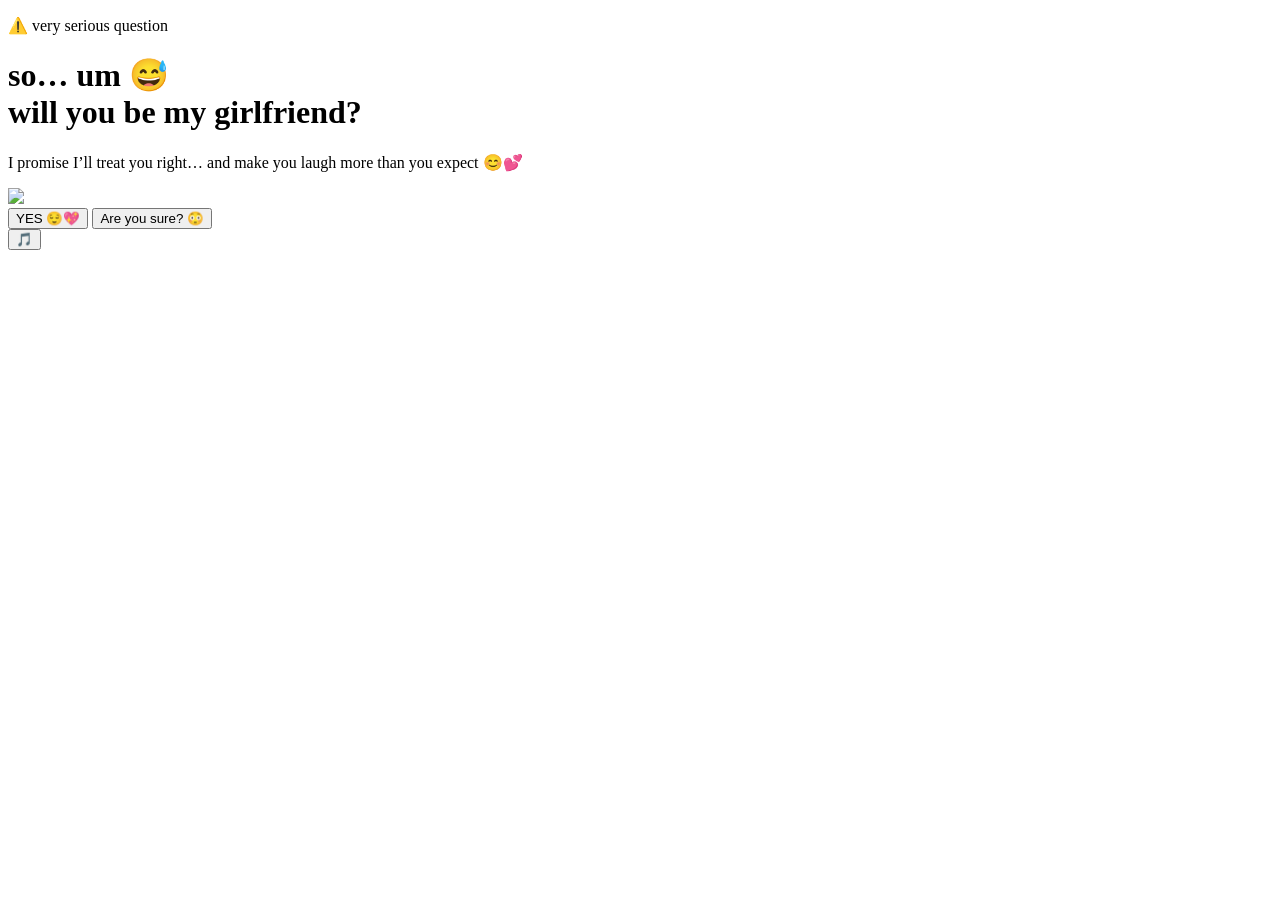
==== index.html @ bea0e46f "Initial commit" ====
<!DOCTYPE html>

<html lang="en">

<head>

<meta charset="UTF-8">

<meta name="viewport" content="width=device-width, initial-scale=1.0, maximum-scale=1.0, user-scalable=no">

<title>Important Question 👀</title>



<link href="https://fonts.googleapis.com/css2?family=Poppins:wght@400;600;800&display=swap" rel="stylesheet">

<link rel="stylesheet" href="style.css">

</head>



<body>



<div class="hearts-bg"></div>



<div class="container">

    <p class="small-text">⚠️ very serious question</p>



    <h1>

        so… um 😅<br>

        will you be my girlfriend?

    </h1>



    <p class="subtext">

        I promise I’ll treat you right… and make you laugh more than you expect 😊💕

    </p>



    <div class="gif-container">

        <img id="cat-gif" src="https://media.tenor.com/EBV7OT7ACfwAAAAj/u-u-qua-qua-u-quaa.gif">

    </div>



    <div class="buttons">

        <button id="yes-btn" onclick="handleYesClick()">YES 😌💖</button>

        <button id="no-btn" onclick="handleNoClick()">Are you sure? 😳</button>

    </div>



    <div id="tease-toast"></div>

</div>



<audio id="bg-music" loop>

    <source src="music/beabadoobee - Glue Song (Lyrics).mp3" type="audio/mpeg">

</audio>



<button id="music-toggle">🎵</button>



<script src="script.js"></script>

</body>

</html>
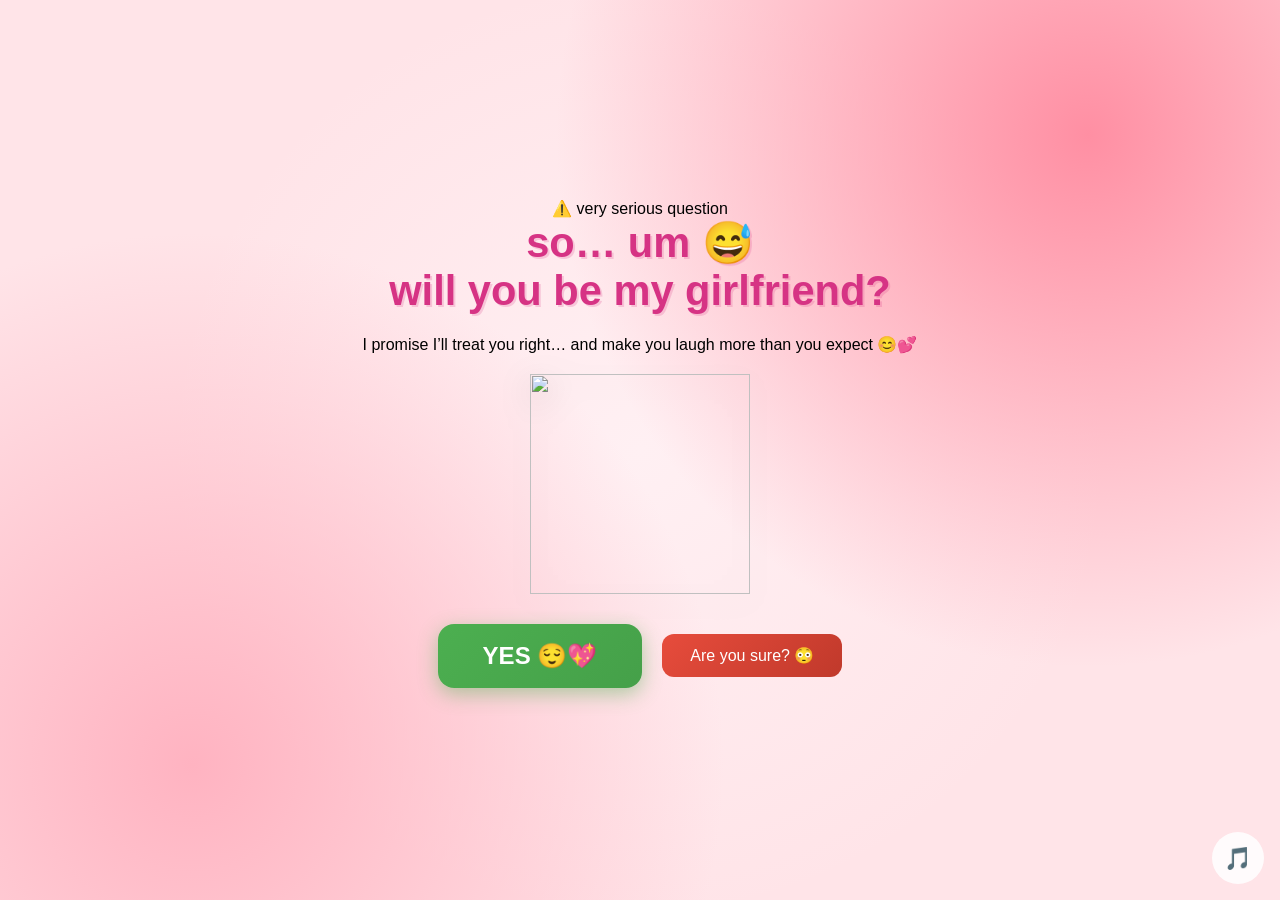
==== commit 087035d9: "responsive fix" ====
--- a/index.html
+++ b/index.html
@@ -1,5 +1,5 @@
 <!DOCTYPE html>
-
+<meta name="viewport" content="width=device-width, initial-scale=1.0">
 <html lang="en">
 
 <head>
--- a/style.css
+++ b/style.css
@@ -0,0 +1,193 @@
+* {
+    margin: 0;
+    padding: 0;
+    box-sizing: border-box;
+}
+
+body {
+    background-color: #FFE4E8;
+    font-family: 'Nunito', sans-serif;
+    min-height: 100vh;
+    display: flex;
+    justify-content: center;
+    align-items: center;
+    overflow-x: hidden;
+
+    background-image:
+        radial-gradient(circle at 15% 85%, #ffb3c1 0%, transparent 40%),
+        radial-gradient(circle at 85% 15%, #ff8fa3 0%, transparent 40%),
+        radial-gradient(circle at 50% 50%, #fff0f3 0%, transparent 60%);
+}
+
+/* Floating hearts */
+.hearts-bg {
+    position: fixed;
+    inset: 0;
+    pointer-events: none;
+    z-index: 0;
+    overflow: hidden;
+}
+
+.hearts-bg::before,
+.hearts-bg::after {
+    content: '💕 💗 💖 💝 💓';
+    position: absolute;
+    font-size: clamp(1rem, 2vw, 1.5rem);
+    opacity: 0.15;
+    animation: floatHearts 12s linear infinite;
+    white-space: nowrap;
+    top: 100%;
+    left: 10%;
+}
+
+.hearts-bg::after {
+    animation-delay: 6s;
+    left: 60%;
+    content: '💗 💕 💓 💖 💝';
+}
+
+@keyframes floatHearts {
+    from { transform: translateY(0); opacity: 0.15; }
+    to { transform: translateY(-110vh); opacity: 0; }
+}
+
+/* Container */
+.container {
+    position: relative;
+    z-index: 1;
+    text-align: center;
+    padding: clamp(20px, 5vw, 40px);
+    max-width: 900px;
+    width: 100%;
+}
+
+/* Heading */
+h1 {
+    font-size: clamp(1.6rem, 5vw, 2.6rem);
+    color: #d63384;
+    font-weight: 900;
+    margin-bottom: 20px;
+    text-shadow: 2px 2px 0px rgba(214, 51, 132, 0.2);
+    animation: wiggle 2s ease-in-out infinite;
+}
+
+@keyframes wiggle {
+    0%, 100% { transform: rotate(-1deg); }
+    50% { transform: rotate(1deg); }
+}
+
+/* GIF */
+.gif-container {
+    margin: 20px auto;
+    display: flex;
+    justify-content: center;
+}
+
+#cat-gif {
+    width: clamp(140px, 40vw, 220px);
+    height: clamp(140px, 40vw, 220px);
+    object-fit: contain;
+    filter: drop-shadow(0 8px 16px rgba(0,0,0,0.15));
+}
+
+/* Buttons */
+.buttons {
+    display: flex;
+    gap: clamp(10px, 3vw, 20px);
+    justify-content: center;
+    align-items: center;
+    margin-top: 30px;
+    flex-wrap: wrap;
+}
+
+/* YES button */
+#yes-btn {
+    background: linear-gradient(135deg, #4CAF50, #45a049);
+    color: white;
+    border: none;
+    border-radius: 16px;
+    font-size: clamp(1rem, 4vw, 1.5rem);
+    font-weight: 900;
+    padding: clamp(12px, 3vw, 18px) clamp(25px, 6vw, 45px);
+    cursor: pointer;
+    transition: transform 0.15s, box-shadow 0.15s;
+    box-shadow: 0 6px 20px rgba(76, 175, 80, 0.45);
+}
+
+#yes-btn:hover {
+    transform: scale(1.05);
+}
+
+/* NO button */
+#no-btn {
+    background: linear-gradient(135deg, #e74c3c, #c0392b);
+    color: white;
+    border: none;
+    border-radius: 12px;
+    font-size: clamp(0.8rem, 3vw, 1rem);
+    padding: clamp(8px, 2vw, 12px) clamp(16px, 4vw, 28px);
+    cursor: pointer;
+}
+
+/* Toast */
+#tease-toast {
+    margin-top: 14px;
+    font-size: clamp(0.8rem, 3vw, 1rem);
+    color: #d63384;
+    font-weight: 700;
+    font-style: italic;
+    opacity: 0;
+    transform: translateY(6px);
+    transition: 0.3s;
+}
+
+#tease-toast.show {
+    opacity: 1;
+    transform: translateY(0);
+}
+
+/* Music button */
+#music-toggle {
+    position: fixed;
+    bottom: 16px;
+    right: 16px;
+    width: clamp(42px, 10vw, 52px);
+    height: clamp(42px, 10vw, 52px);
+    font-size: clamp(1rem, 4vw, 1.4rem);
+    border-radius: 50%;
+    border: none;
+    background: rgba(255,255,255,0.85);
+    backdrop-filter: blur(10px);
+}
+
+/* YES PAGE */
+.yes-container h1.yes-title {
+    font-size: clamp(1.8rem, 6vw, 2.8rem);
+}
+
+.yes-message {
+    font-size: clamp(1rem, 4vw, 1.4rem);
+}
+
+.yes-container #cat-gif {
+    width: clamp(180px, 50vw, 260px);
+    height: clamp(180px, 50vw, 260px);
+}
+
+/* 📱 EXTRA SMALL DEVICES */
+@media (max-width: 400px) {
+    .buttons {
+        flex-direction: column;
+    }
+
+    #yes-btn, #no-btn {
+        width: 100%;
+    }
+}
+
+/* 💻 LARGE SCREENS */
+@media (min-width: 1200px) {
+    .container {
+        max-width: 1000px;
+    }
+}
